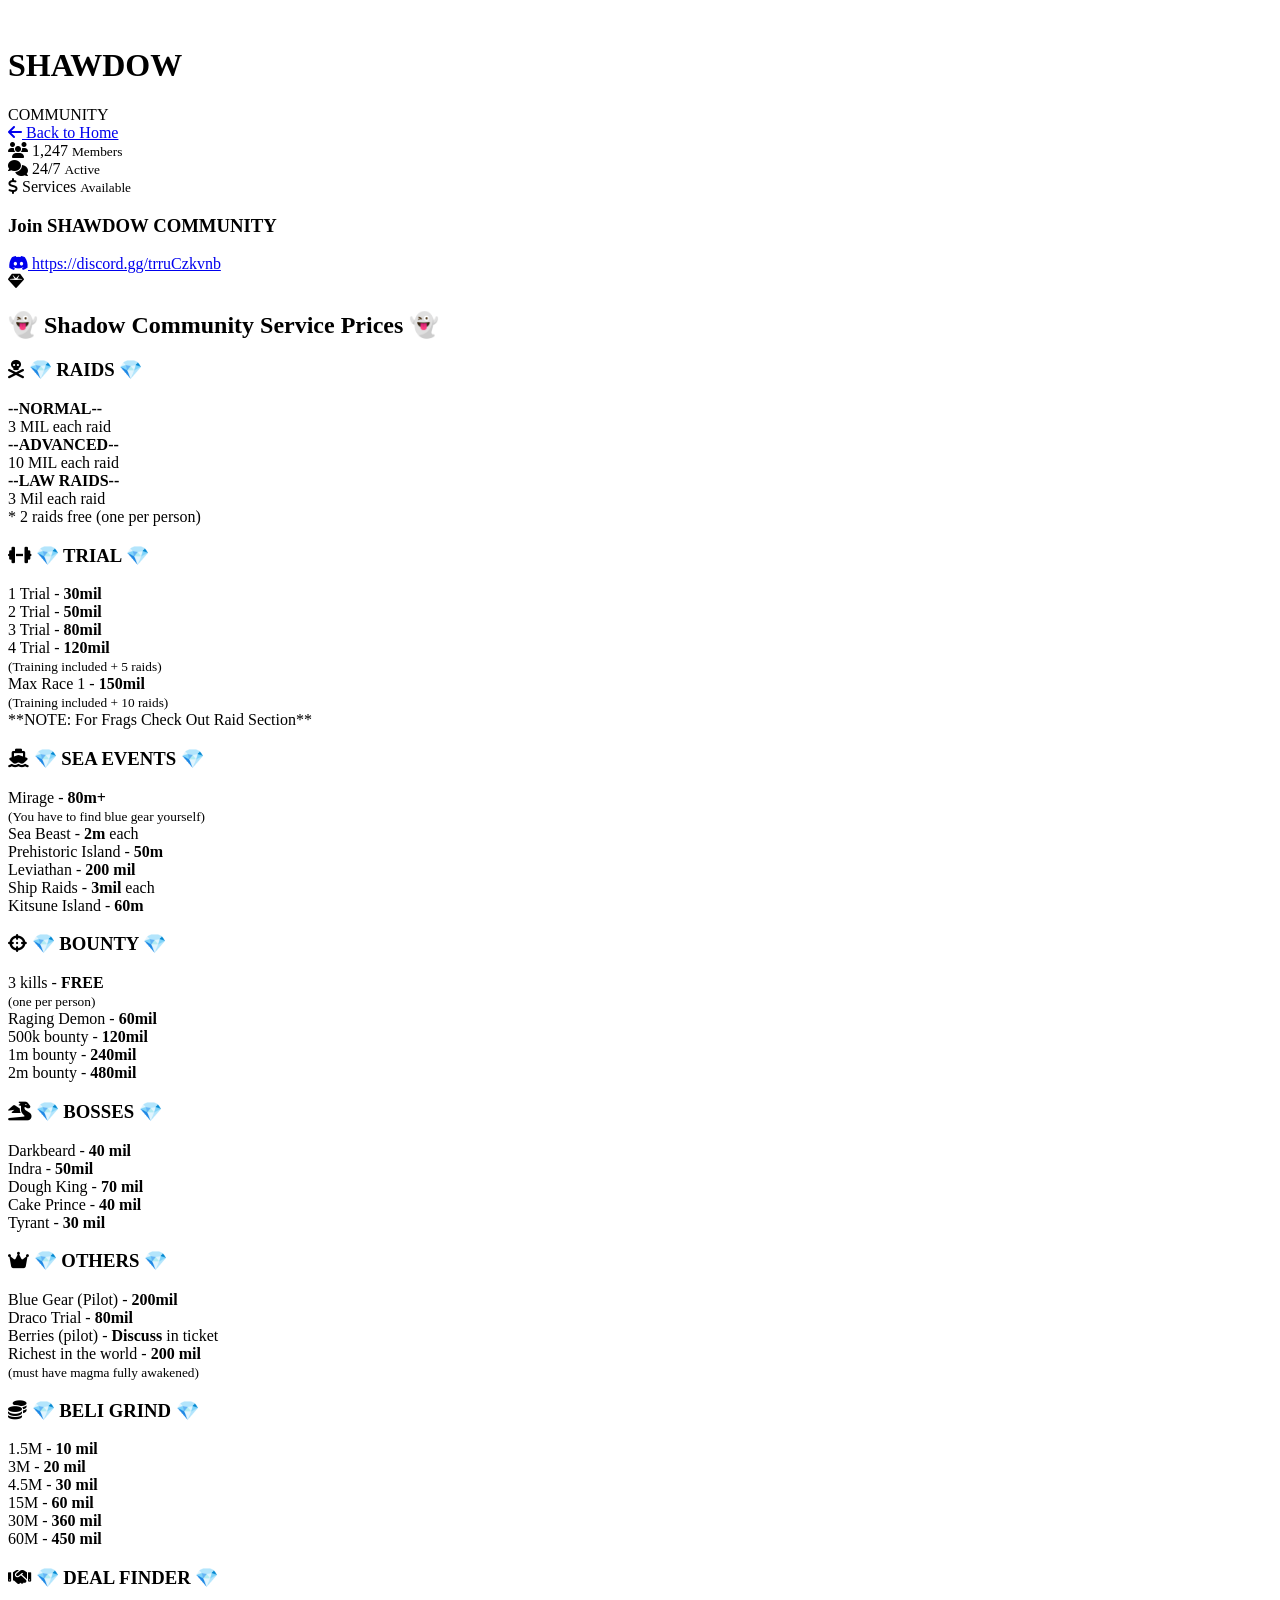
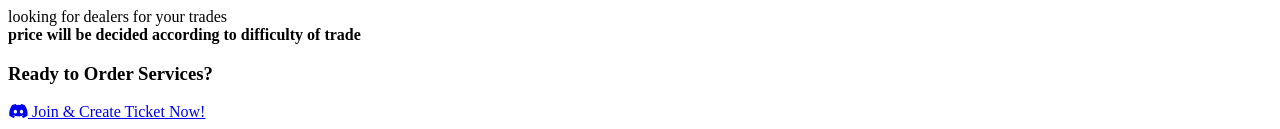
==== server.html @ 66432697 "Add files via upload" ====
<!DOCTYPE html>
<html lang="en">
<head>
    <meta charset="UTF-8">
    <meta name="viewport" content="width=device-width, initial-scale=1.0">
    <title>SHAWDOW COMMUNITY | Server Info & Prices</title>
    <link rel="stylesheet" href="style.css">
    <link href="https://fonts.googleapis.com/css2?family=Orbitron:wght@400;700;900&display=swap" rel="stylesheet">
    <link rel="stylesheet" href="https://cdnjs.cloudflare.com/ajax/libs/font-awesome/6.4.0/css/all.min.css">
</head>
<body>
    <div class="bg-animation">
        <div class="bg-layer layer-1"></div>
        <div class="bg-layer layer-2"></div>
        <div class="bg-layer layer-3"></div>
        <div class="bg-layer layer-4"></div>
    </div>

    <div class="container">
        <header class="server-logo">
            <div class="logo">
                <i class="fas fa-shadow"></i>
                <h1>SHAWDOW</h1>
                <span>COMMUNITY</span>
            </div>
            <a href="index.html" class="back-btn">
                <i class="fas fa-arrow-left"></i> Back to Home
            </a>
        </header>

        <main class="server-info">
            <div class="server-details">
                <div class="server-stats">
                    <div class="stat">
                        <i class="fas fa-users"></i>
                        <span>1,247</span>
                        <small>Members</small>
                    </div>
                    <div class="stat">
                        <i class="fas fa-comments"></i>
                        <span>24/7</span>
                        <small>Active</small>
                    </div>
                    <div class="stat">
                        <i class="fas fa-dollar-sign"></i>
                        <span>Services</span>
                        <small>Available</small>
                    </div>
                </div>

                <div class="join-section">
                    <h3>Join SHAWDOW COMMUNITY</h3>
                    <div class="discord-link">
                        <a href="https://discord.gg/trruCzkvnb" class="btn btn-discord" target="_blank">
                            <i class="fab fa-discord"></i>
                            https://discord.gg/trruCzkvnb
                        </a>
                    </div>
                </div>
            </div>

            <section class="prices-section">
                <div class="prices-header">
                    <i class="fas fa-gem"></i>
                    <h2>👻 Shadow Community Service Prices 👻</h2>
                </div>

                <div class="price-category">
                    <h3><i class="fas fa-skull-crossbones"></i> 💎 RAIDS 💎</h3>
                    <div class="price-grid">
                        <div class="price-item">
                            <strong>--NORMAL--</strong><br>3 MIL each raid
                        </div>
                        <div class="price-item">
                            <strong>--ADVANCED--</strong><br>10 MIL each raid
                        </div>
                        <div class="price-item">
                            <strong>--LAW RAIDS--</strong><br>3 Mil each raid
                        </div>
                    </div>
                    <div class="price-note">* 2 raids free (one per person)</div>
                </div>

                <div class="price-category">
                    <h3><i class="fas fa-dumbbell"></i> 💎 TRIAL 💎</h3>
                    <div class="price-grid">
                        <div class="price-item">1 Trial - <strong>30mil</strong></div>
                        <div class="price-item">2 Trial - <strong>50mil</strong></div>
                        <div class="price-item">3 Trial - <strong>80mil</strong></div>
                        <div class="price-item">4 Trial - <strong>120mil</strong><br><small>(Training included + 5 raids)</small></div>
                        <div class="price-item full-width">Max Race 1 - <strong>150mil</strong><br><small>(Training included + 10 raids)</small></div>
                    </div>
                    <div class="price-note">**NOTE: For Frags Check Out Raid Section**</div>
                </div>

                <div class="price-category">
                    <h3><i class="fas fa-ship"></i> 💎 SEA EVENTS 💎</h3>
                    <div class="price-grid">
                        <div class="price-item">Mirage - <strong>80m+</strong><br><small>(You have to find blue gear yourself)</small></div>
                        <div class="price-item">Sea Beast - <strong>2m</strong> each</div>
                        <div class="price-item">Prehistoric Island - <strong>50m</strong></div>
                        <div class="price-item">Leviathan - <strong>200 mil</strong></div>
                        <div class="price-item">Ship Raids - <strong>3mil</strong> each</div>
                        <div class="price-item">Kitsune Island - <strong>60m</strong></div>
                    </div>
                </div>

                <div class="price-category">
                    <h3><i class="fas fa-crosshairs"></i> 💎 BOUNTY 💎</h3>
                    <div class="price-grid">
                        <div class="price-item">3 kills - <strong>FREE</strong><br><small>(one per person)</small></div>
                        <div class="price-item">Raging Demon - <strong>60mil</strong></div>
                        <div class="price-item">500k bounty - <strong>120mil</strong></div>
                        <div class="price-item">1m bounty - <strong>240mil</strong></div>
                        <div class="price-item">2m bounty - <strong>480mil</strong></div>
                    </div>
                </div>

                <div class="price-category">
                    <h3><i class="fas fa-dragon"></i> 💎 BOSSES 💎</h3>
                    <div class="price-grid">
                        <div class="price-item">Darkbeard - <strong>40 mil</strong></div>
                        <div class="price-item">Indra - <strong>50mil</strong></div>
                        <div class="price-item">Dough King - <strong>70 mil</strong></div>
                        <div class="price-item">Cake Prince - <strong>40 mil</strong></div>
                        <div class="price-item">Tyrant - <strong>30 mil</strong></div>
                    </div>
                </div>

                <div class="price-category">
                    <h3><i class="fas fa-crown"></i> 💎 OTHERS 💎</h3>
                    <div class="price-grid">
                        <div class="price-item">Blue Gear (Pilot) - <strong>200mil</strong></div>
                        <div class="price-item">Draco Trial - <strong>80mil</strong></div>
                        <div class="price-item">Berries (pilot) - <strong>Discuss</strong> in ticket</div>
                        <div class="price-item full-width">Richest in the world - <strong>200 mil</strong><br><small>(must have magma fully awakened)</small></div>
                    </div>
                </div>

                <div class="price-category">
                    <h3><i class="fas fa-coins"></i> 💎 BELI GRIND 💎</h3>
                    <div class="price-grid">
                        <div class="price-item">1.5M - <strong>10 mil</strong></div>
                        <div class="price-item">3M - <strong>20 mil</strong></div>
                        <div class="price-item">4.5M - <strong>30 mil</strong></div>
                        <div class="price-item">15M - <strong>60 mil</strong></div>
                        <div class="price-item">30M - <strong>360 mil</strong></div>
                        <div class="price-item">60M - <strong>450 mil</strong></div>
                    </div>
                </div>

                <div class="price-category special">
                    <h3><i class="fas fa-handshake"></i> 💎 DEAL FINDER 💎</h3>
                    <div class="price-note large">looking for dealers for your trades<br><strong>price will be decided according to difficulty of trade</strong></div>
                </div>
            </section>

            <div class="final-cta">
                <h3>Ready to Order Services?</h3>
                <a href="https://discord.gg/trruCzkvnb" class="btn btn-discord" target="_blank">
                    <i class="fab fa-discord"></i> Join & Create Ticket Now!
                </a>
            </div>
        </main>
    </div>

    <script src="script.js"></script>
</body>
</html>
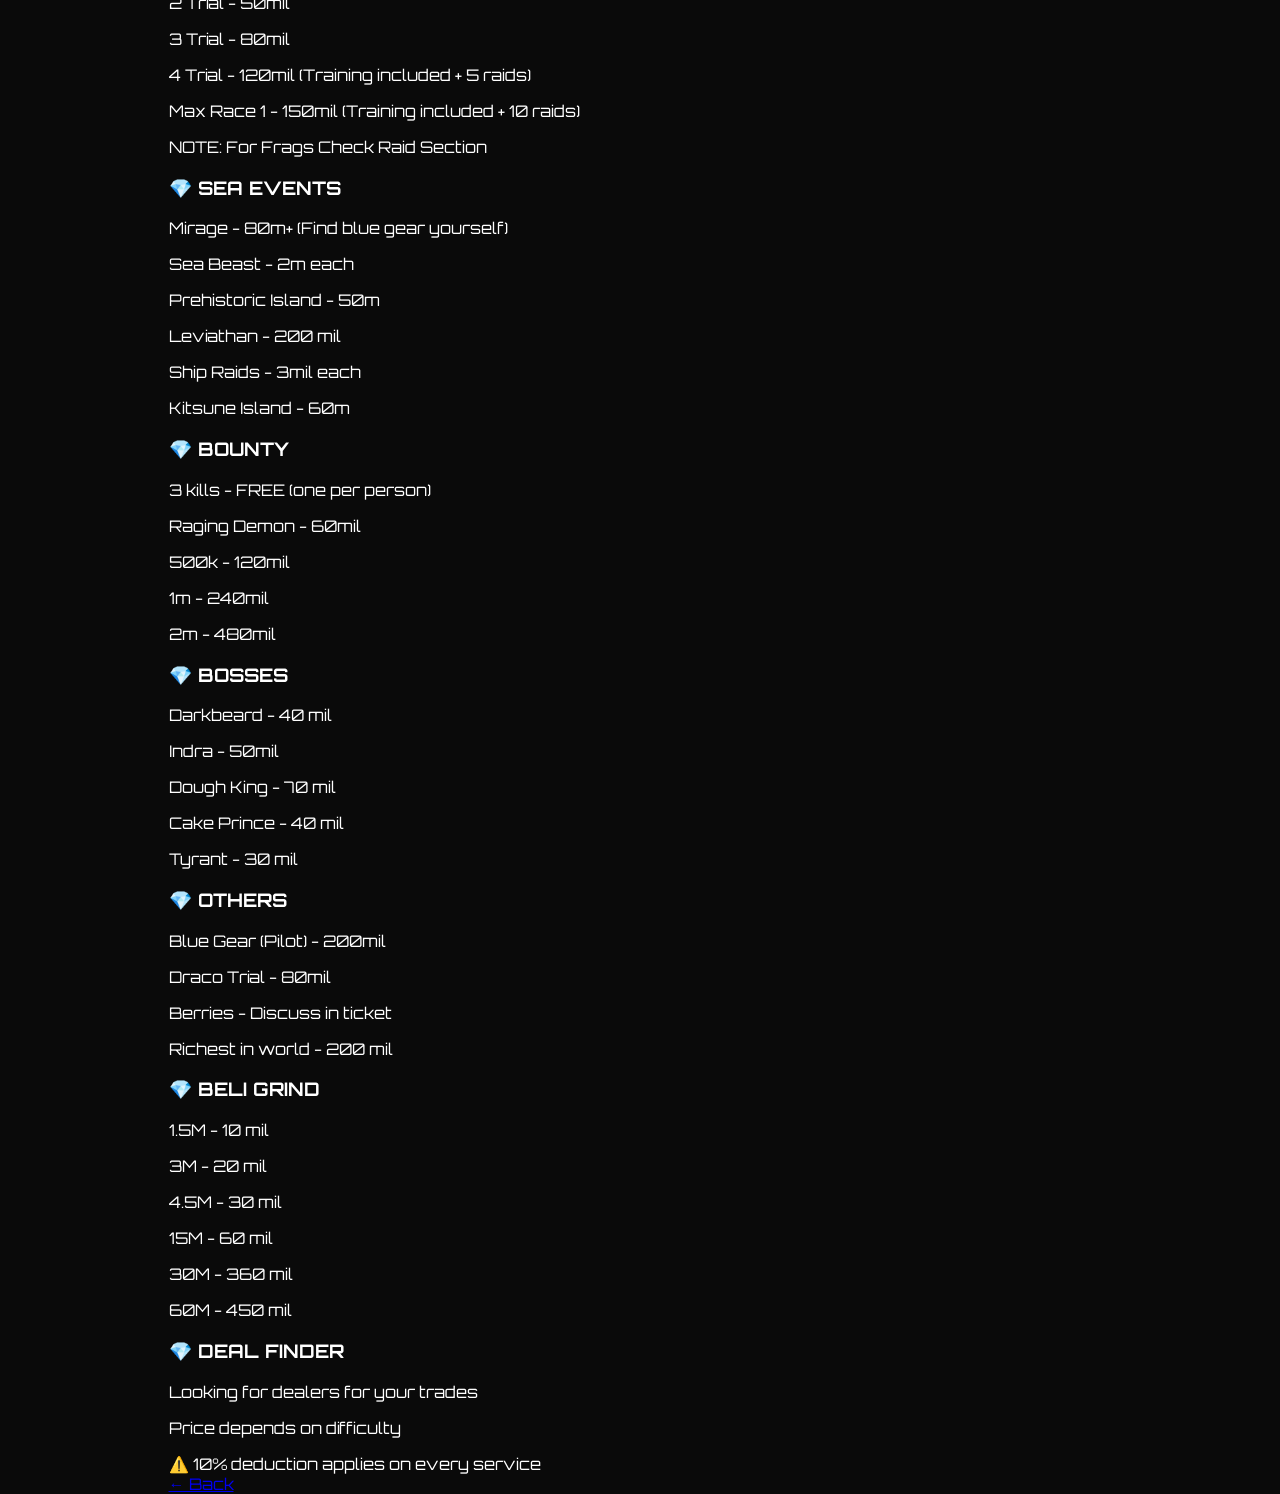
==== commit 29f7be7d: "Update server.html for service pricing and layout" ====
--- a/server.html
+++ b/server.html
@@ -1,169 +1,118 @@
 <!DOCTYPE html>
 <html lang="en">
 <head>
-    <meta charset="UTF-8">
-    <meta name="viewport" content="width=device-width, initial-scale=1.0">
-    <title>SHAWDOW COMMUNITY | Server Info & Prices</title>
-    <link rel="stylesheet" href="style.css">
-    <link href="https://fonts.googleapis.com/css2?family=Orbitron:wght@400;700;900&display=swap" rel="stylesheet">
-    <link rel="stylesheet" href="https://cdnjs.cloudflare.com/ajax/libs/font-awesome/6.4.0/css/all.min.css">
+<meta charset="UTF-8">
+<meta name="viewport" content="width=device-width, initial-scale=1.0">
+<title>SHADOW | Services</title>
+
+<link rel="stylesheet" href="style.css">
+<link href="https://fonts.googleapis.com/css2?family=Orbitron:wght@400;700;900&display=swap" rel="stylesheet">
+
 </head>
 <body>
-    <div class="bg-animation">
-        <div class="bg-layer layer-1"></div>
-        <div class="bg-layer layer-2"></div>
-        <div class="bg-layer layer-3"></div>
-        <div class="bg-layer layer-4"></div>
-    </div>
 
-    <div class="container">
-        <header class="server-logo">
-            <div class="logo">
-                <i class="fas fa-shadow"></i>
-                <h1>SHAWDOW</h1>
-                <span>COMMUNITY</span>
-            </div>
-            <a href="index.html" class="back-btn">
-                <i class="fas fa-arrow-left"></i> Back to Home
-            </a>
-        </header>
+<div class="container">
 
-        <main class="server-info">
-            <div class="server-details">
-                <div class="server-stats">
-                    <div class="stat">
-                        <i class="fas fa-users"></i>
-                        <span>1,247</span>
-                        <small>Members</small>
-                    </div>
-                    <div class="stat">
-                        <i class="fas fa-comments"></i>
-                        <span>24/7</span>
-                        <small>Active</small>
-                    </div>
-                    <div class="stat">
-                        <i class="fas fa-dollar-sign"></i>
-                        <span>Services</span>
-                        <small>Available</small>
-                    </div>
-                </div>
+<h1 class="title">👻 SHADOW COMMUNITY 👻</h1>
+<h2 class="subtitle">Service Prices</h2>
 
-                <div class="join-section">
-                    <h3>Join SHAWDOW COMMUNITY</h3>
-                    <div class="discord-link">
-                        <a href="https://discord.gg/trruCzkvnb" class="btn btn-discord" target="_blank">
-                            <i class="fab fa-discord"></i>
-                            https://discord.gg/trruCzkvnb
-                        </a>
-                    </div>
-                </div>
-            </div>
+<!-- RAIDS -->
+<div class="card">
+<h3>💎 RAIDS</h3>
 
-            <section class="prices-section">
-                <div class="prices-header">
-                    <i class="fas fa-gem"></i>
-                    <h2>👻 Shadow Community Service Prices 👻</h2>
-                </div>
+<p>-- NORMAL --<br>3 MIL each raid</p>
+<p>-- ADVANCED --<br>10 MIL each raid</p>
+<p>-- LAW RAIDS --<br>3 MIL each raid</p>
 
-                <div class="price-category">
-                    <h3><i class="fas fa-skull-crossbones"></i> 💎 RAIDS 💎</h3>
-                    <div class="price-grid">
-                        <div class="price-item">
-                            <strong>--NORMAL--</strong><br>3 MIL each raid
-                        </div>
-                        <div class="price-item">
-                            <strong>--ADVANCED--</strong><br>10 MIL each raid
-                        </div>
-                        <div class="price-item">
-                            <strong>--LAW RAIDS--</strong><br>3 Mil each raid
-                        </div>
-                    </div>
-                    <div class="price-note">* 2 raids free (one per person)</div>
-                </div>
+<p class="note">* 2 raids free (one per person)</p>
+</div>
 
-                <div class="price-category">
-                    <h3><i class="fas fa-dumbbell"></i> 💎 TRIAL 💎</h3>
-                    <div class="price-grid">
-                        <div class="price-item">1 Trial - <strong>30mil</strong></div>
-                        <div class="price-item">2 Trial - <strong>50mil</strong></div>
-                        <div class="price-item">3 Trial - <strong>80mil</strong></div>
-                        <div class="price-item">4 Trial - <strong>120mil</strong><br><small>(Training included + 5 raids)</small></div>
-                        <div class="price-item full-width">Max Race 1 - <strong>150mil</strong><br><small>(Training included + 10 raids)</small></div>
-                    </div>
-                    <div class="price-note">**NOTE: For Frags Check Out Raid Section**</div>
-                </div>
+<!-- TRIAL -->
+<div class="card">
+<h3>💎 TRIAL</h3>
 
-                <div class="price-category">
-                    <h3><i class="fas fa-ship"></i> 💎 SEA EVENTS 💎</h3>
-                    <div class="price-grid">
-                        <div class="price-item">Mirage - <strong>80m+</strong><br><small>(You have to find blue gear yourself)</small></div>
-                        <div class="price-item">Sea Beast - <strong>2m</strong> each</div>
-                        <div class="price-item">Prehistoric Island - <strong>50m</strong></div>
-                        <div class="price-item">Leviathan - <strong>200 mil</strong></div>
-                        <div class="price-item">Ship Raids - <strong>3mil</strong> each</div>
-                        <div class="price-item">Kitsune Island - <strong>60m</strong></div>
-                    </div>
-                </div>
+<p>-- (Training not included) --</p>
+<p>1 Trial - 30mil</p>
+<p>2 Trial - 50mil</p>
+<p>3 Trial - 80mil</p>
+<p>4 Trial - 120mil (Training included + 5 raids)</p>
+<p>Max Race 1 - 150mil (Training included + 10 raids)</p>
 
-                <div class="price-category">
-                    <h3><i class="fas fa-crosshairs"></i> 💎 BOUNTY 💎</h3>
-                    <div class="price-grid">
-                        <div class="price-item">3 kills - <strong>FREE</strong><br><small>(one per person)</small></div>
-                        <div class="price-item">Raging Demon - <strong>60mil</strong></div>
-                        <div class="price-item">500k bounty - <strong>120mil</strong></div>
-                        <div class="price-item">1m bounty - <strong>240mil</strong></div>
-                        <div class="price-item">2m bounty - <strong>480mil</strong></div>
-                    </div>
-                </div>
+<p class="note">NOTE: For Frags Check Raid Section</p>
+</div>
 
-                <div class="price-category">
-                    <h3><i class="fas fa-dragon"></i> 💎 BOSSES 💎</h3>
-                    <div class="price-grid">
-                        <div class="price-item">Darkbeard - <strong>40 mil</strong></div>
-                        <div class="price-item">Indra - <strong>50mil</strong></div>
-                        <div class="price-item">Dough King - <strong>70 mil</strong></div>
-                        <div class="price-item">Cake Prince - <strong>40 mil</strong></div>
-                        <div class="price-item">Tyrant - <strong>30 mil</strong></div>
-                    </div>
-                </div>
+<!-- SEA EVENTS -->
+<div class="card">
+<h3>💎 SEA EVENTS</h3>
 
-                <div class="price-category">
-                    <h3><i class="fas fa-crown"></i> 💎 OTHERS 💎</h3>
-                    <div class="price-grid">
-                        <div class="price-item">Blue Gear (Pilot) - <strong>200mil</strong></div>
-                        <div class="price-item">Draco Trial - <strong>80mil</strong></div>
-                        <div class="price-item">Berries (pilot) - <strong>Discuss</strong> in ticket</div>
-                        <div class="price-item full-width">Richest in the world - <strong>200 mil</strong><br><small>(must have magma fully awakened)</small></div>
-                    </div>
-                </div>
+<p>Mirage - 80m+ (Find blue gear yourself)</p>
+<p>Sea Beast - 2m each</p>
+<p>Prehistoric Island - 50m</p>
+<p>Leviathan - 200 mil</p>
+<p>Ship Raids - 3mil each</p>
+<p>Kitsune Island - 60m</p>
+</div>
 
-                <div class="price-category">
-                    <h3><i class="fas fa-coins"></i> 💎 BELI GRIND 💎</h3>
-                    <div class="price-grid">
-                        <div class="price-item">1.5M - <strong>10 mil</strong></div>
-                        <div class="price-item">3M - <strong>20 mil</strong></div>
-                        <div class="price-item">4.5M - <strong>30 mil</strong></div>
-                        <div class="price-item">15M - <strong>60 mil</strong></div>
-                        <div class="price-item">30M - <strong>360 mil</strong></div>
-                        <div class="price-item">60M - <strong>450 mil</strong></div>
-                    </div>
-                </div>
+<!-- BOUNTY -->
+<div class="card">
+<h3>💎 BOUNTY</h3>
 
-                <div class="price-category special">
-                    <h3><i class="fas fa-handshake"></i> 💎 DEAL FINDER 💎</h3>
-                    <div class="price-note large">looking for dealers for your trades<br><strong>price will be decided according to difficulty of trade</strong></div>
-                </div>
-            </section>
+<p>3 kills - FREE (one per person)</p>
+<p>Raging Demon - 60mil</p>
+<p>500k - 120mil</p>
+<p>1m - 240mil</p>
+<p>2m - 480mil</p>
+</div>
 
-            <div class="final-cta">
-                <h3>Ready to Order Services?</h3>
-                <a href="https://discord.gg/trruCzkvnb" class="btn btn-discord" target="_blank">
-                    <i class="fab fa-discord"></i> Join & Create Ticket Now!
-                </a>
-            </div>
-        </main>
-    </div>
+<!-- BOSSES -->
+<div class="card">
+<h3>💎 BOSSES</h3>
 
-    <script src="script.js"></script>
+<p>Darkbeard - 40 mil</p>
+<p>Indra - 50mil</p>
+<p>Dough King - 70 mil</p>
+<p>Cake Prince - 40 mil</p>
+<p>Tyrant - 30 mil</p>
+</div>
+
+<!-- OTHERS -->
+<div class="card">
+<h3>💎 OTHERS</h3>
+
+<p>Blue Gear (Pilot) - 200mil</p>
+<p>Draco Trial - 80mil</p>
+<p>Berries - Discuss in ticket</p>
+<p>Richest in world - 200 mil</p>
+</div>
+
+<!-- BELI -->
+<div class="card">
+<h3>💎 BELI GRIND</h3>
+
+<p>1.5M - 10 mil</p>
+<p>3M - 20 mil</p>
+<p>4.5M - 30 mil</p>
+<p>15M - 60 mil</p>
+<p>30M - 360 mil</p>
+<p>60M - 450 mil</p>
+</div>
+
+<!-- DEAL -->
+<div class="card">
+<h3>💎 DEAL FINDER</h3>
+
+<p>Looking for dealers for your trades</p>
+<p>Price depends on difficulty</p>
+</div>
+
+<!-- FINAL NOTE -->
+<div class="final-note">
+⚠️ 10% deduction applies on every service
+</div>
+
+<a href="index.html" class="back-btn">← Back</a>
+
+</div>
+
 </body>
-</html>+</html>
--- a/style.css
+++ b/style.css
@@ -0,0 +1,71 @@
+body {
+    font-family: 'Orbitron', sans-serif;
+    background: #0a0a0a;
+    color: white;
+    display: flex;
+    justify-content: center;
+    align-items: center;
+    height: 100vh;
+}
+
+/* BACKGROUND GLOW */
+.bg {
+    position: fixed;
+    width: 100%;
+    height: 100%;
+    background: radial-gradient(circle at center, #1a1a1a, #000);
+    z-index: -1;
+}
+
+/* HERO */
+.hero {
+    text-align: center;
+}
+
+/* TITLE */
+h1 {
+    font-size: 60px;
+    text-shadow: 0 0 20px #fff;
+}
+
+h2 {
+    margin-top: 10px;
+    color: #aaa;
+}
+
+/* TAGLINE */
+.tagline {
+    margin: 15px 0;
+    opacity: 0.8;
+}
+
+/* BUTTONS */
+.buttons {
+    margin-top: 25px;
+}
+
+.btn {
+    padding: 12px 25px;
+    margin: 10px;
+    border-radius: 10px;
+    text-decoration: none;
+    transition: 0.3s;
+}
+
+/* PRIMARY */
+.primary {
+    background: #5865F2;
+    color: white;
+}
+
+/* SECONDARY */
+.secondary {
+    border: 1px solid white;
+    color: white;
+}
+
+/* HOVER EFFECT */
+.btn:hover {
+    transform: scale(1.1);
+    box-shadow: 0 0 20px #5865F2;
+}
